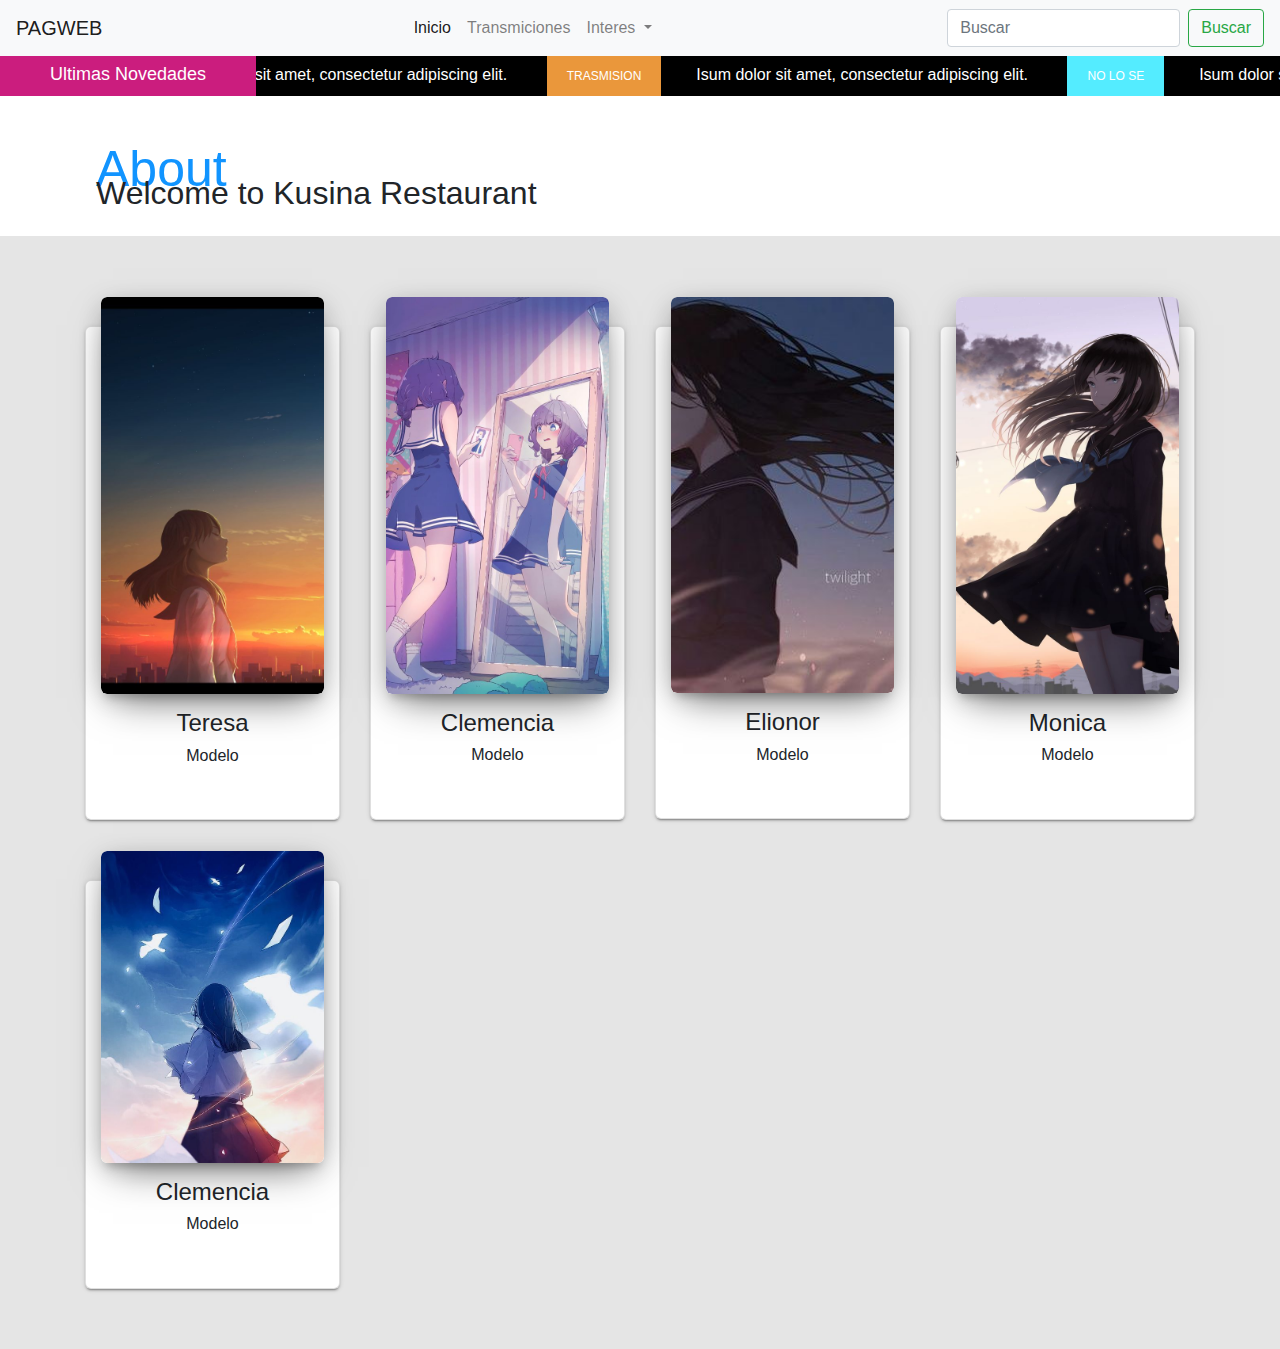
==== index.html @ 50082801 "proyecto pag" ====
<!DOCTYPE html>
<html lang="en">

<head>
    <meta charset="UTF-8">
    <meta name="viewport" content="width=device-width, initial-scale=1.0">
    <link rel="stylesheet" href="css/bootstrap/css/bootstrap.min.css">
    <link rel="stylesheet" href="css/style.css">
    <link rel="stylesheet" href="css/animate.css" />
    <link rel="stylesheet" href="css/owl.carousel.css" />
    <link href="vendor/font-awesome/css/font-awesome.min.css">
    <title>Document</title>
</head>

<body>
    <header>
        <div class="container-fluid p-0">
            <nav class="navbar navbar-expand-lg navbar-light bg-light">
                <a class="navbar-brand" href="#">PAGWEB</a>
                <button class="navbar-toggler" type="button" data-toggle="collapse"
                    data-target="#navbarSupportedContent" aria-controls="navbarSupportedContent" aria-expanded="false"
                    aria-label="Toggle navigation">
                    <span class="navbar-toggler-icon"></span>
                </button>

                <div class="collapse navbar-collapse" id="navbarSupportedContent">
                    <div class="mr-auto"></div>
                    <ul class="navbar-nav mr-auto">
                        <li class="nav-item active">
                            <a class="nav-link" href="#">Inicio <span class="sr-only">(current)</span></a>
                        </li>
                        <li class="nav-item">
                            <a class="nav-link" href="#">Transmiciones</a>
                        </li>
                        <li class="nav-item dropdown">
                            <a class="nav-link dropdown-toggle" href="#" id="navbarDropdown" role="button"
                                data-toggle="dropdown" aria-haspopup="true" aria-expanded="false">
                                Interes
                            </a>
                            <div class="dropdown-menu" aria-labelledby="navbarDropdown">
                                <a class="dropdown-item" href="#">Mujeres</a>
                                <a class="dropdown-item" href="#">Hombres</a>
                                <div class="dropdown-divider"></div>
                                <a class="dropdown-item" href="#">Otros</a>
                            </div>
                        </li>

                    </ul>
                    <form class="form-inline my-2 my-lg-0">
                        <input class="form-control mr-sm-2" type="search" placeholder="Buscar" aria-label="Search">
                        <button class="btn btn-outline-success my-2 my-sm-0" type="submit">Buscar</button>
                    </form>
                </div>
            </nav>
        </div>

        <!-- seccion de ultimas actualizaciones -->
        <div class="latest-news-section">
            <div class="ln-title">Ultimas Novedades</div>
            <div class="news-ticker">
                <div class="news-ticker-contant">
                    <div class="nt-item"><span class="new">Nuevo</span>Lorem ipsum dolor sit amet, consectetur
                        adipiscing
                        elit. </div>
                    <div class="nt-item"><span class="strategy">Trasmision</span>Isum dolor sit amet, consectetur
                        adipiscing elit. </div>
                    <div class="nt-item"><span class="racing">No lo se</span>Isum dolor sit amet, consectetur adipiscing
                        elit. </div>
                    <div class="nt-item"><span class="new">Nuevo</span>Lorem ipsum dolor sit amet, consectetur
                        adipiscing
                        elit. </div>
                    <div class="nt-item"><span class="strategy">Trasmision</span>Isum dolor sit amet, consectetur
                        adipiscing elit. </div>
                    <div class="nt-item"><span class="racing">No lo se</span>Isum dolor sit amet, consectetur adipiscing
                        elit. </div>
                </div>
            </div>
        </div>
    </header>
    <main>
        <section>
            <!-- Tarjetas de Perfiles -->
            <div class="heading-section mt-5 mb-4">
                <div class="pl-lg-5 ml-md-5">
                    <span class="subheading">About</span>
                    <h2 class="mb-4">Welcome to Kusina Restaurant</h2>
                </div>
            </div>
            <div class="cards-7 section-gray">
                <div class="container">
                    <div class="row">
                        <div class="col-md-3">
                            <div class="card card-profile">
                                <div class="card-image">
                                    <button type="imagen" class="btn-imagen" data-toggle="modal"
                                        data-target="#exampleModal" href="#"> <img class="img" src="Imagen/imagen1.jpg">
                                    </button>
                                </div>
                                <div class="table">
                                    <h4 class="card-caption">Teresa</h4>
                                    <h6 class="category text-gray">Modelo</h6>
                                    <div class="ftr"> <a href="#" class="btn btn-just-icon btn-twitter btn-round"><i
                                                class="fa fa-twitter"></i></a> <a href="#"
                                            class="btn btn-just-icon btn-facebook btn-round"><i
                                                class="fa fa-facebook-square"></i></a> <a href="#"
                                            class="btn btn-just-icon btn-google btn-round"><i
                                                class="fa fa-google"></i></a> </div>
                                </div>
                            </div>
                        </div>
                        <div class="col-md-3">
                            <div class="card card-profile">
                                <div class="card-image">
                                    <a href="#"> <img class="img" src="Imagen/imagen5.jpg"> </a>
                                </div>
                                <div class="table">
                                    <h4 class="card-caption">Clemencia</h4>
                                    <h6 class="category text-gray">Modelo</h6>
                                    <div class="ftr"> <a href="#" class="btn btn-just-icon btn-twitter btn-round"><i
                                                class="fa fa-twitter"></i></a> <a href="#"
                                            class="btn btn-just-icon btn-facebook btn-round"><i
                                                class="fa fa-facebook-square"></i></a> <a href="#"
                                            class="btn btn-just-icon btn-google btn-round"><i
                                                class="fa fa-pinterest"></i></a> </div>
                                </div>
                            </div>
                        </div>
                        <div class="col-md-3">
                            <div class="card card-profile">
                                <div class="card-image">
                                    <a href="#"> <img class="img" src="Imagen/imagen3.jpg"> </a>
                                </div>
                                <div class="table">
                                    <h4 class="card-caption">Elionor</h4>
                                    <h6 class="category text-gray">Modelo</h6>
                                    <div class="ftr"> <a href="#" class="btn btn-just-icon btn-twitter btn-round"><i
                                                class="fa fa-twitter"></i></a> <a href="#"
                                            class="btn btn-just-icon btn-facebook btn-round"><i
                                                class="fa fa-facebook-square"></i></a> <a href="#"
                                            class="btn btn-just-icon btn-google btn-round"><i
                                                class="fa fa-google"></i></a> </div>
                                </div>
                            </div>
                        </div>
                        <div class="col-md-3">
                            <div class="card card-profile">
                                <div class="card-image">
                                    <a href="#"> <img class="img" src="Imagen/imagen4.jpg"> </a>
                                </div>
                                <div class="table">
                                    <h4 class="card-caption">Monica</h4>
                                    <h6 class="category text-gray">Modelo</h6>
                                    <div class="ftr"> <a href="#" class="btn btn-just-icon btn-twitter btn-round"><i
                                                class="fa fa-twitter"></i></a> <a href="#"
                                            class="btn btn-just-icon btn-facebook btn-round"><i
                                                class="fa fa-facebook-square"></i></a> <a href="#"
                                            class="btn btn-just-icon btn-google btn-round"><i
                                                class="fa fa-google"></i></a> </div>
                                </div>
                            </div>
                        </div>
                        <div class="col-md-3">
                            <div class="card card-profile">
                                <div class="card-image">
                                    <a href="#"> <img class="img" src="Imagen/imagen2.jpg"> </a>
                                </div>
                                <div class="table">
                                    <h4 class="card-caption">Clemencia</h4>
                                    <h6 class="category text-gray">Modelo</h6>
                                    <div class="ftr"> <a href="#" class="btn btn-just-icon btn-twitter btn-round"><i
                                                class="fa fa-twitter"></i></a> <a href="#"
                                            class="btn btn-just-icon btn-facebook btn-round"><i
                                                class="fa fa-facebook-square"></i></a> <a href="#"
                                            class="btn btn-just-icon btn-google btn-round"><i
                                                class="fa fa-pinterest"></i></a> </div>
                                </div>
                            </div>
                        </div>
                    </div>
                </div>
            </div>
        </section>
    </main>

    <!-- Modal -->
    <div class="modal fade" id="exampleModal" tabindex="-1" role="dialog" aria-labelledby="exampleModalLabel"
        aria-hidden="true">
        <div class="modal-dialog modal-lg">
            <div class="modal-content">
                <div class="modal-header">
                    <h5 class="modal-title" id="exampleModalLabel">Teresa</h5>
                    <button type="button" class="close" data-dismiss="modal" aria-label="Close">
                        <span aria-hidden="true">&times;</span>
                    </button>
                </div>
                <div class="modal-body">
                    <div class="row">
                        <div class="col-md-6">
                            <div id="myCarousel" class="carousel slide" data-ride="carousel" align="center">
                                <div class="carousel-inner">
                                    <div class="carousel-item active"> <img src="Imagen/imagen1.jpg" class="rounded">
                                    </div>
                                    <div class="carousel-item"> <img src="Imagen/imagen10.jpg" class="rounded">
                                    </div>
                                    <div class="carousel-item"> <img src="Imagen/imagen8.jpg" class="rounded">
                                    </div>
                                </div>
                                <ol class="carousel-indicators list-inline">
                                    <li class="list-inline-item active"> <a id="carousel-selector-0" class="selected"
                                            data-slide-to="0" data-target="#myCarousel"> <img src="Imagen/imagen1.jpg"
                                                class="img-fluid rounded">
                                        </a> </li>
                                    <li class="list-inline-item"> <a id="carousel-selector-1" data-slide-to="1"
                                            data-target="#myCarousel"> <img src="Imagen/imagen10.jpg"
                                                class="img-fluid rounded">
                                        </a> </li>
                                    <li class="list-inline-item"> <a id="carousel-selector-2" data-slide-to="2"
                                            data-target="#myCarousel"> <img src="Imagen/imagen8.jpg"
                                                class="img-fluid rounded">
                                        </a> </li>
                                </ol>
                            </div>


                        </div>
                        <div class="col-md-6">
                            <h1>TERESA</h1>
                            <p>Lorem ipsum dolor sit amet, consectetur adipisicing elit. Eaque saepe molestias odit
                                impedit
                                tempora veniam eveniet. Nemo magni placeat ullam vero molestiae. Quibusdam totam tenetur
                                porro, voluptates mollitia sint dolore.</p>
                        </div>
                    </div>
                </div>
                <div class="modal-footer">
                    <button type="button" class="btn btn-secondary" data-dismiss="modal">Cerrar</button>
                    <button type="button" class="btn btn-primary">Visitame</button>
                </div>
            </div>
        </div>
    </div>

    <script src="js/jquery-3.5.1.min.js"></script>
    <script src="js/owl.carousel.min.js"></script>
    <script src="css/bootstrap/js/bootstrap.min.js"></script>
    <script src="https://cdn.jsdelivr.net/npm/popper.js@1.16.0/dist/umd/popper.min.js"
        integrity="sha384-Q6E9RHvbIyZFJoft+2mJbHaEWldlvI9IOYy5n3zV9zzTtmI3UksdQRVvoxMfooAo" crossorigin="anonymous">
    </script>
</body>

</html>
---- css/style.css ----
.ftco-section {
  padding: 3em 0;
  position: relative; }

.section-cards {
  z-index: 3;
  position: relative; }

.section-gray {
  background: #e5e5e5;
  padding: 60px 0 30px 0; }

.card {
  display: inline-block;
  position: relative;
  width: 100%;
  margin-bottom: 30px;
  border-radius: 6px;
  color: rgba(0, 0, 0, 0.87);
  background: #ffffff;
  box-shadow: 0 2px 2px 0 rgba(0, 0, 0, 0.14), 0 3px 1px -2px rgba(0, 0, 0, 0.2), 0 1px 5px 0 rgba(0, 0, 0, 0.12); }
  .card .card-image {
    height: 60%;
    position: relative;
    overflow: hidden;
    margin-left: 15px;
    margin-right: 15px;
    margin-top: -30px;
    border-radius: 6px;
    box-shadow: 0 16px 38px -12px rgba(0, 0, 0, 0.56), 0 4px 25px 0px rgba(0, 0, 0, 0.12), 0 8px 10px -5px rgba(0, 0, 0, 0.2); }
    .card .card-image img {
      width: 100%;
      height: 100%;
      border-radius: 6px;
      pointer-events: none; }
  .card img {
    width: 100%;
    height: auto; }

.img-raised {
  box-shadow: 0 16px 38px -12px rgba(0, 0, 0, 0.56), 0 4px 25px 0px rgba(0, 0, 0, 0.12), 0 8px 10px -5px rgba(0, 0, 0, 0.2); }

.card .ftr {
  margin-top: 15px; }
  .card .ftr div {
    display: inline-block; }
  .card .ftr .author {
    color: #888; }
  .card .ftr .stats {
    float: right;
    line-height: 30px; }
  .card .ftr .stats {
    position: relative;
    top: 1px;
    font-size: 14px; }

.table {
  margin-bottom: 0px; }

.card .table {
  padding: 15px 30px; }

.card [class*="table-"] {
  color: #ffffff;
  border-radius: 6px; }

.card [class*="table-"] .card-caption a,
.card [class*="table-"] .card-caption,
.card [class*="table-"] .icon i {
  color: #ffffff; }

.card [class*="table-"] .icon i {
  border-color: rgba(255, 255, 255, 0.25); }

.card [class*="table-"] .author a,
.card [class*="table-"] .ftr .stats,
.card [class*="table-"] .category,
.card [class*="table-"] .card-description {
  color: rgba(255, 255, 255, 0.8); }

.card [class*="table-"] .author a:hover,
.card [class*="table-"] .author a:focus,
.card [class*="table-"] .author a:active {
  color: #ffffff; }

.card [class*="table-"] h1 small,
.card [class*="table-"] h2 small,
.card [class*="table-"] h3 small {
  color: rgba(255, 255, 255, 0.8); }

/* ============ Tarjeta de Perfil ============ */
.card-profile {
  margin-top: 30px;
  text-align: center; }

/*====================Imagen de boton================*/
.btn-imagen {
  border: 0;
  background-color: transparent;
  padding: 0; }

/*==================== Carrusel Imagenes Modal ================*/
.carousel-inner img {
  width: 100%; }

.carousel-item img {
  width: 60%;
  height: 40% !important; }

#myCarousel .carousel-indicators {
  position: static;
  margin-top: 0px; }

#myCarousel .carousel-indicators > li {
  width: 50px; }

#myCarousel .carousel-indicators li img {
  display: block;
  opacity: 0.5; }

#myCarousel .carousel-indicators li.active img {
  opacity: 1; }

#myCarousel .carousel-indicators li:hover img {
  opacity: 0.75; }

/*---------------------
  SESION DE NOVEDADES
-----------------------*/
@-webkit-keyframes ticker {
  0% {
    -webkit-transform: translate3d(0, 0, 0);
    transform: translate3d(0, 0, 0);
    visibility: visible; }
  100% {
    -webkit-transform: translate3d(-100%, 0, 0);
    transform: translate3d(-100%, 0, 0); } }
@keyframes ticker {
  0% {
    -webkit-transform: translate3d(0, 0, 0);
    transform: translate3d(0, 0, 0);
    visibility: visible; }
  100% {
    -webkit-transform: translate3d(-100%, 0, 0);
    transform: translate3d(-108rem, 0, 0); } }
.latest-news-section {
  overflow: hidden;
  display: block;
  clear: both;
  background: #000000;
  padding: 0;
  position: relative; }

.ln-title {
  position: absolute;
  height: 100%;
  width: 20%;
  left: 0;
  top: 0;
  text-align: right;
  padding-top: 5px;
  padding-right: 50px;
  font-size: 18px;
  font-weight: 500;
  color: #fff;
  background: #cb1d7e;
  z-index: 1; }

.news-ticker {
  display: inline-block;
  line-height: 2rem;
  white-space: nowrap;
  padding-right: 100%;
  box-sizing: content-box;
  -webkit-animation-iteration-count: infinite;
  animation-iteration-count: infinite;
  -webkit-animation-timing-function: linear;
  animation-timing-function: linear;
  -webkit-animation-name: ticker;
  animation-name: ticker;
  -webkit-animation-duration: 20s;
  animation-duration: 20s; }

.news-ticker-contant .nt-item {
  margin-right: 35px;
  color: #ffffff;
  display: inline-block; }

.news-ticker-contant .nt-item span {
  margin-right: 35px;
  display: inline-block;
  text-transform: uppercase;
  font-size: 12px;
  font-weight: 500;
  color: #fff;
  padding: 4px 20px; }

.news-ticker-contant .nt-item span.new {
  background: #007add; }

.news-ticker-contant .nt-item span.strategy {
  background: #ea973b; }

.news-ticker-contant .nt-item span.racing {
  background: #54ecff; }

/*---------------------------*/
.heading-section .subheading {
  font-weight: normal;
  font-size: 50px;
  display: block;
  margin-bottom: 0;
  color: rgba(0, 0, 0, 0.2);
  color: #1194ff;
  position: relative;
  line-height: 1;
  margin-bottom: -20px;
  z-index: -1; }
.heading-section.heading-section-white .subheading {
  color: rgba(255, 255, 255, 0.7); }
.heading-section.heading-section-white h2 {
  font-size: 28px;
  font-weight: 700;
  color: #ffffff; }
.heading-section.heading-section-white p {
  color: rgba(255, 255, 255, 0.9); }

/*---------------------------*/
.menus {
  width: 100%;
  margin-bottom: 20px;
  padding-bottom: 20px;
  border-bottom: 1px dashed #e6e6e6; }
  .menus .text {
    width: calc(100% - 80px); }
    .menus .text .one-half {
      width: calc(100% - 80px); }
      .menus .text .one-half h3 {
        font-size: 17px; }
    .menus .text .one-forth {
      width: 80px;
      text-align: right; }
      .menus .text .one-forth .price {
        font-size: 20px;
        color: rgba(0, 0, 0, 0.2);
        font-weight: 600;
        line-height: 1.3; }
    .menus .text p {
      margin-bottom: 0;
      color: rgba(0, 0, 0, 0.3); }
  .menus .menu-img {
    margin-right: 20px;
    width: 80px;
    height: 80px; }
  .menus:hover {
    border-bottom: 1px dashed black; }
    .menus:hover .text .one-forth .price {
      color: #000000; }

/*-------------- section Contador----------------*/
.cover {
  width: 100%;
  height: 30vmin;
  background: url("../Imagen/imagen12.jpg");
  background-size: 150%;
  position: relative; }
  .cover .content {
    background: rgba(0, 0, 0, 0.7);
    height: 100%;
    width: 100%;
    padding-top: 5vmin; }
    .cover .content h1 {
      font-family: var(--Patua);
      font-size: 7vmin;
      color: whitesmoke; }
    .cover .content p {
      font-family: var(--Rubik);
      font-size: 2vmin;
      color: #e5e5e5; }

.numbers {
  margin-top: -13vmin; }
  .numbers .rect {
    position: relative;
    z-index: 1;
    background: white;
    width: 13rem;
    height: 8rem;
    padding-top: 3.5vmin;
    margin: 1rem;
    border-radius: .5em;
    box-shadow: 1px 2px 50px 0px rgba(63, 60, 60, 0.9); }
    .numbers .rect h1 {
      font-size: 3rem;
      color: #007add; }
    .numbers .rect p {
      font-size: 1rem;
      color: #e5e5e5; }

/*------------------*/
.img-2 {
  height: 700px; }

/*-------------------GALERIA-------------------*/
button {
  cursor: pointer; }

#portfolio {
  width: 100%;
  min-height: 120vh;
  background: #ffffff;
  position: relative;
  display: grid;
  grid-template-columns: repeat(5, minmax(150px, 1fr));
  grid-template-rows: 1fr 1fr;
  grid-gap: 2px; }

.project {
  position: relative;
  background: #007add;
  overflow: hidden; }
  .project img {
    position: absolute;
    opacity: 0.9;
    width: 100%; }
  .project p {
    position: absolute;
    text-align: center;
    width: 100%;
    padding: 1em 0;
    text-transform: uppercase;
    letter-spacing: 2px;
    z-index: 3; }
  .project .grid__title {
    position: absolute;
    width: 100%;
    text-align: center;
    white-space: nowrap;
    bottom: 0;
    font-weight: 100;
    font-size: 0.8em;
    z-index: 3;
    text-transform: uppercase;
    color: #474545;
    letter-spacing: 2px; }

.project:hover .grid__overlay {
  transform: translateY(0%); }

.grid__overlay {
  background: rgba(0, 94, 170, 0.9);
  height: 100%;
  grid-column: 1 / -1;
  grid-row: 1 / -1;
  position: relative;
  display: grid;
  justify-items: center;
  align-items: center;
  transform: translateY(101%);
  transition: all 0.3s ease-in-out; }
  .grid__overlay button {
    background: none;
    outline: none;
    font-weight: 100;
    letter-spacing: 2px;
    border: 1px solid #ffffff;
    color: #ffffff;
    text-transform: uppercase;
    padding: 10px; }
    .grid__overlay button:hover {
      transition: all 0.3s ease-in-out;
      background: #ffffff;
      color: #cb1d7e;
      transform: scale(1.05); }

.overlay {
  position: fixed;
  background: rgba(71, 69, 69, 0.7);
  top: 0;
  right: 0;
  bottom: 0;
  left: 0;
  display: none;
  z-index: 3; }

.overlay.open {
  display: grid;
  align-items: center;
  justify-items: center; }

.overlay__inner {
  background: #ffffff;
  width: 700px;
  padding: 20px;
  position: relative;
  opacity: 1; }

.close {
  position: absolute;
  top: 3px;
  right: 10px;
  background: none;
  outline: 0;
  color: #474545;
  border: 0;
  text-transform: uppercase;
  letter-spacing: 2px; }
  .close:hover {
    color: #cb1d7e; }

/*# sourceMappingURL=style.css.map */
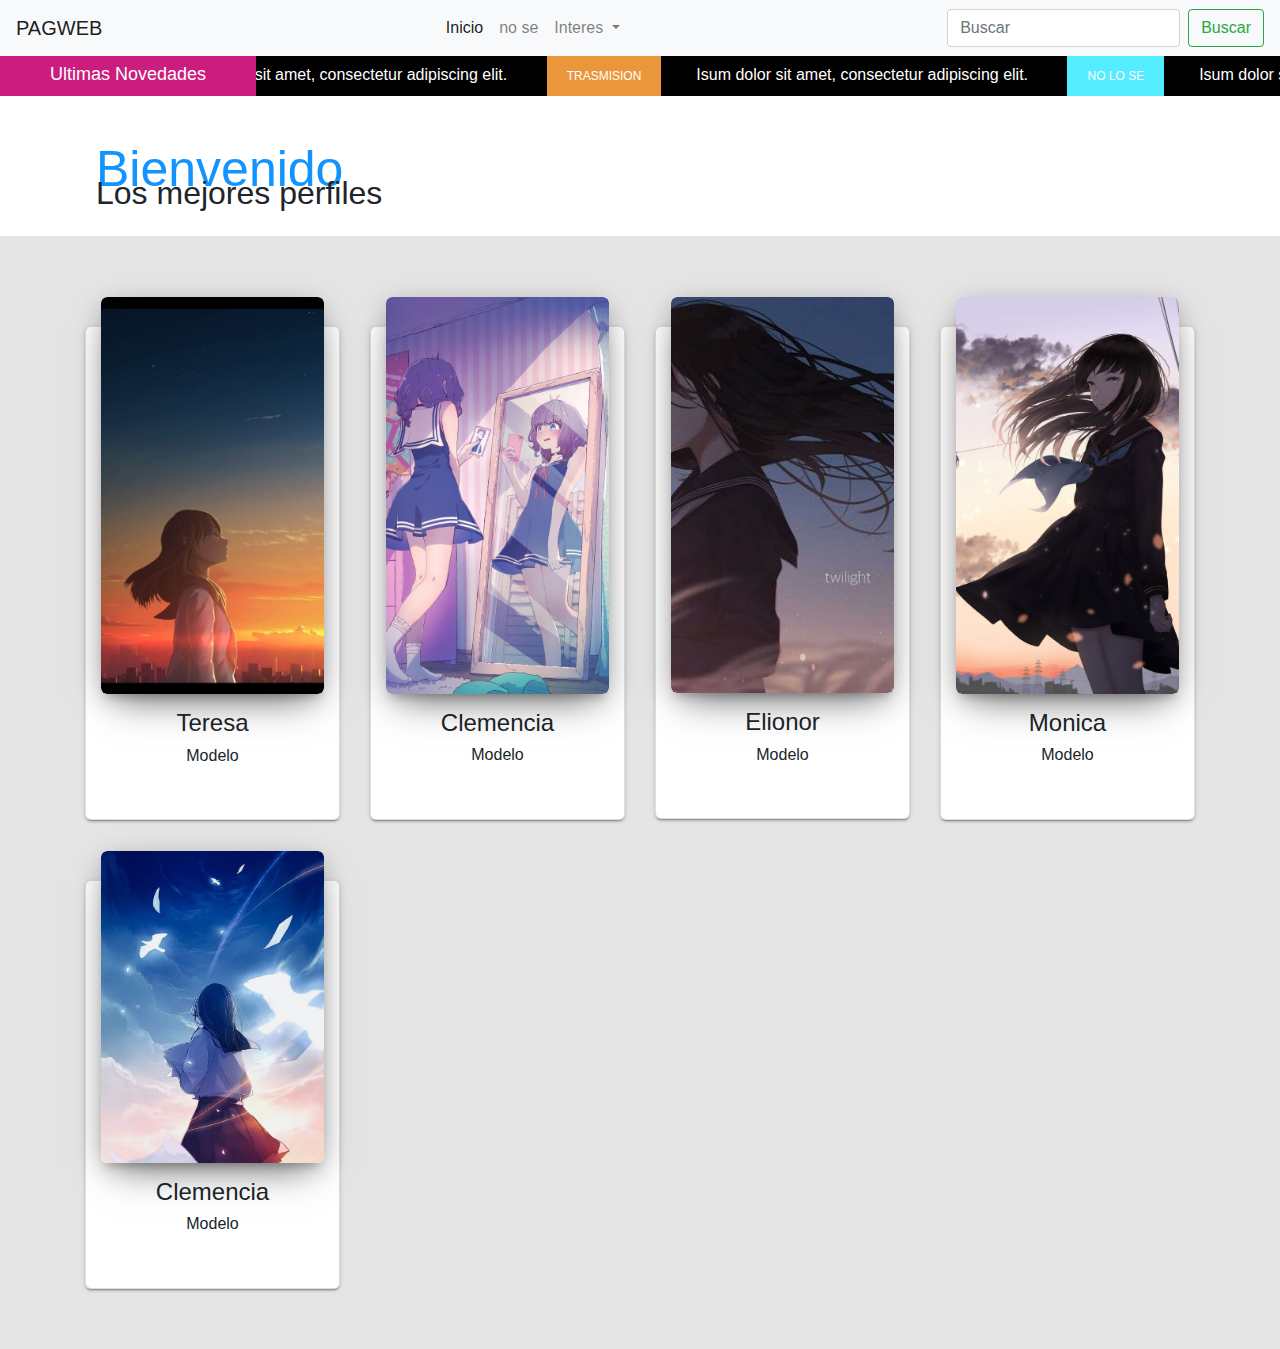
==== commit e1d9ccf7: "correccion titulo" ====
--- a/index.html
+++ b/index.html
@@ -30,7 +30,7 @@
                             <a class="nav-link" href="#">Inicio <span class="sr-only">(current)</span></a>
                         </li>
                         <li class="nav-item">
-                            <a class="nav-link" href="#">Transmiciones</a>
+                            <a class="nav-link" href="#">no se</a>
                         </li>
                         <li class="nav-item dropdown">
                             <a class="nav-link dropdown-toggle" href="#" id="navbarDropdown" role="button"
@@ -38,8 +38,8 @@
                                 Interes
                             </a>
                             <div class="dropdown-menu" aria-labelledby="navbarDropdown">
-                                <a class="dropdown-item" href="#">Mujeres</a>
-                                <a class="dropdown-item" href="#">Hombres</a>
+                                <a class="dropdown-item" href="#">no se</a>
+                                <a class="dropdown-item" href="#">no se</a>
                                 <div class="dropdown-divider"></div>
                                 <a class="dropdown-item" href="#">Otros</a>
                             </div>
@@ -82,8 +82,8 @@
             <!-- Tarjetas de Perfiles -->
             <div class="heading-section mt-5 mb-4">
                 <div class="pl-lg-5 ml-md-5">
-                    <span class="subheading">About</span>
-                    <h2 class="mb-4">Welcome to Kusina Restaurant</h2>
+                    <span class="subheading">Bienvenido</span>
+                    <h2 class="mb-4">Los mejores perfiles</h2>
                 </div>
             </div>
             <div class="cards-7 section-gray">
